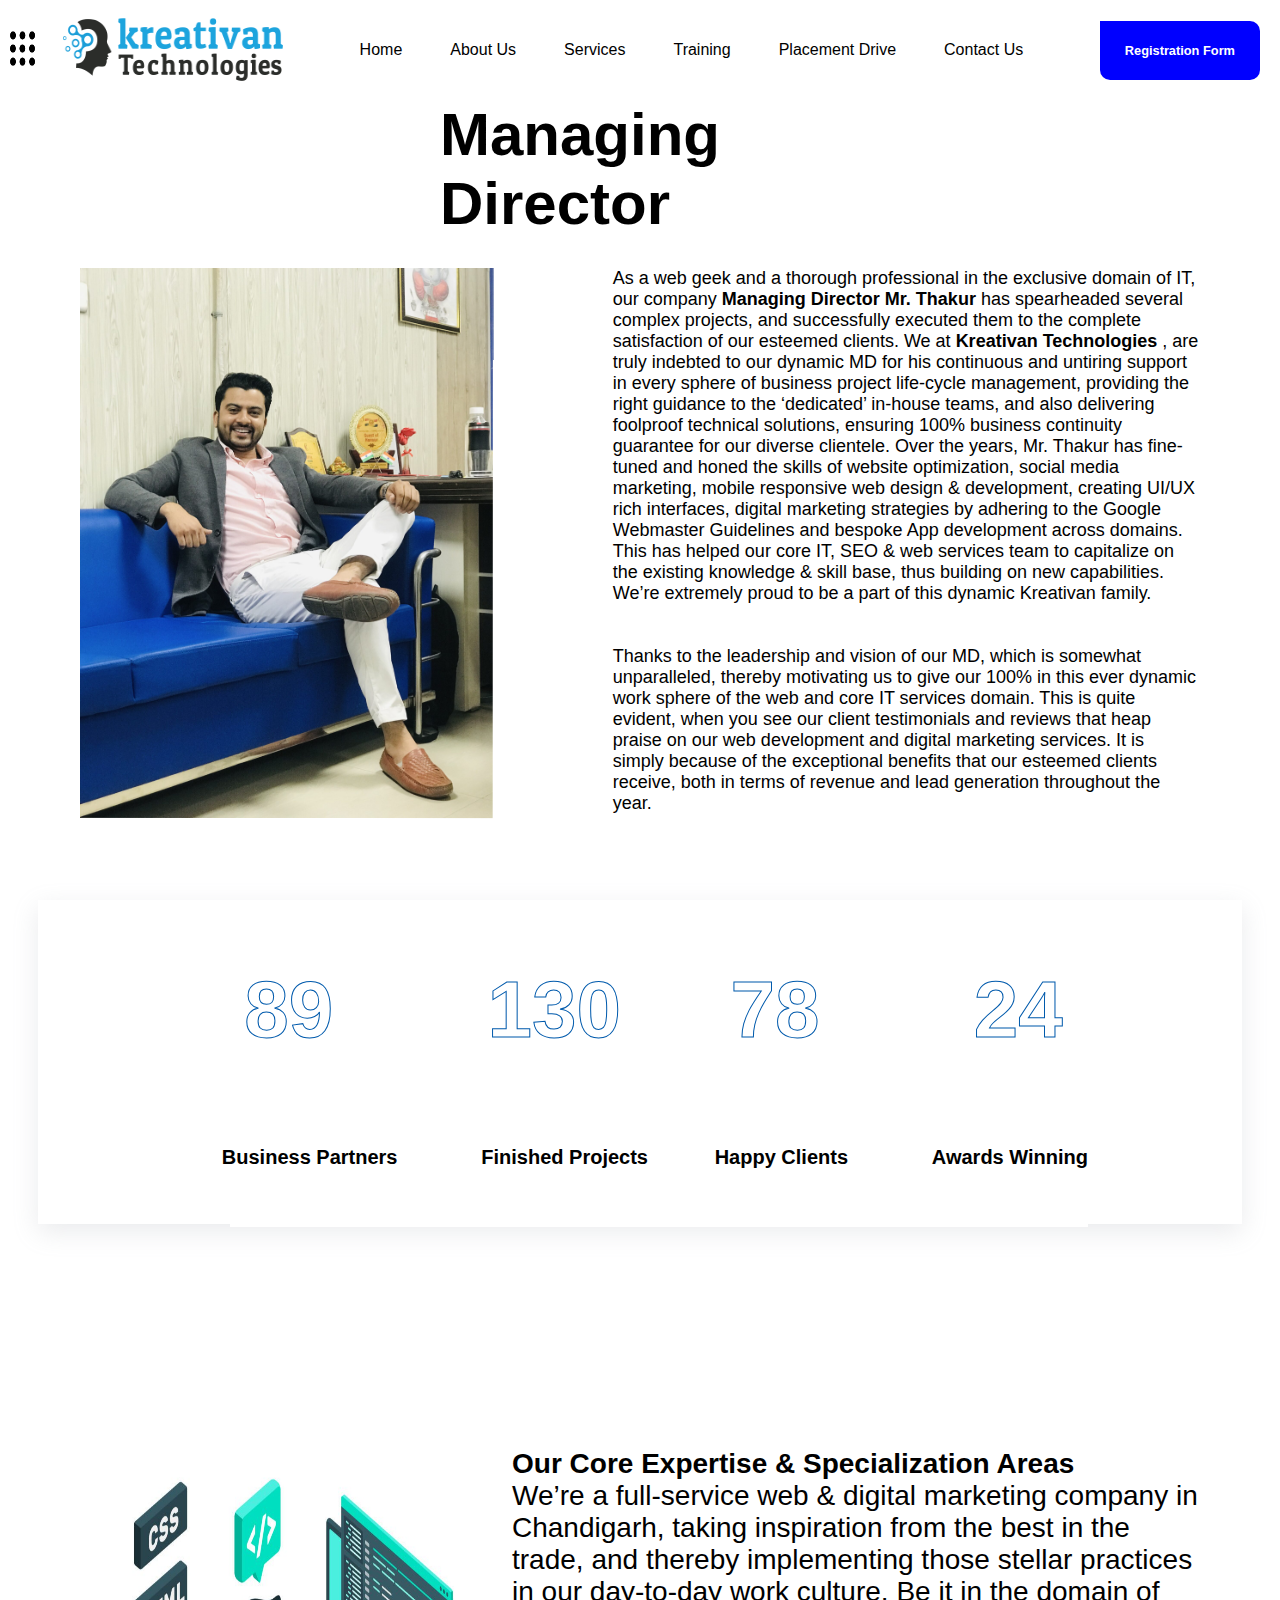
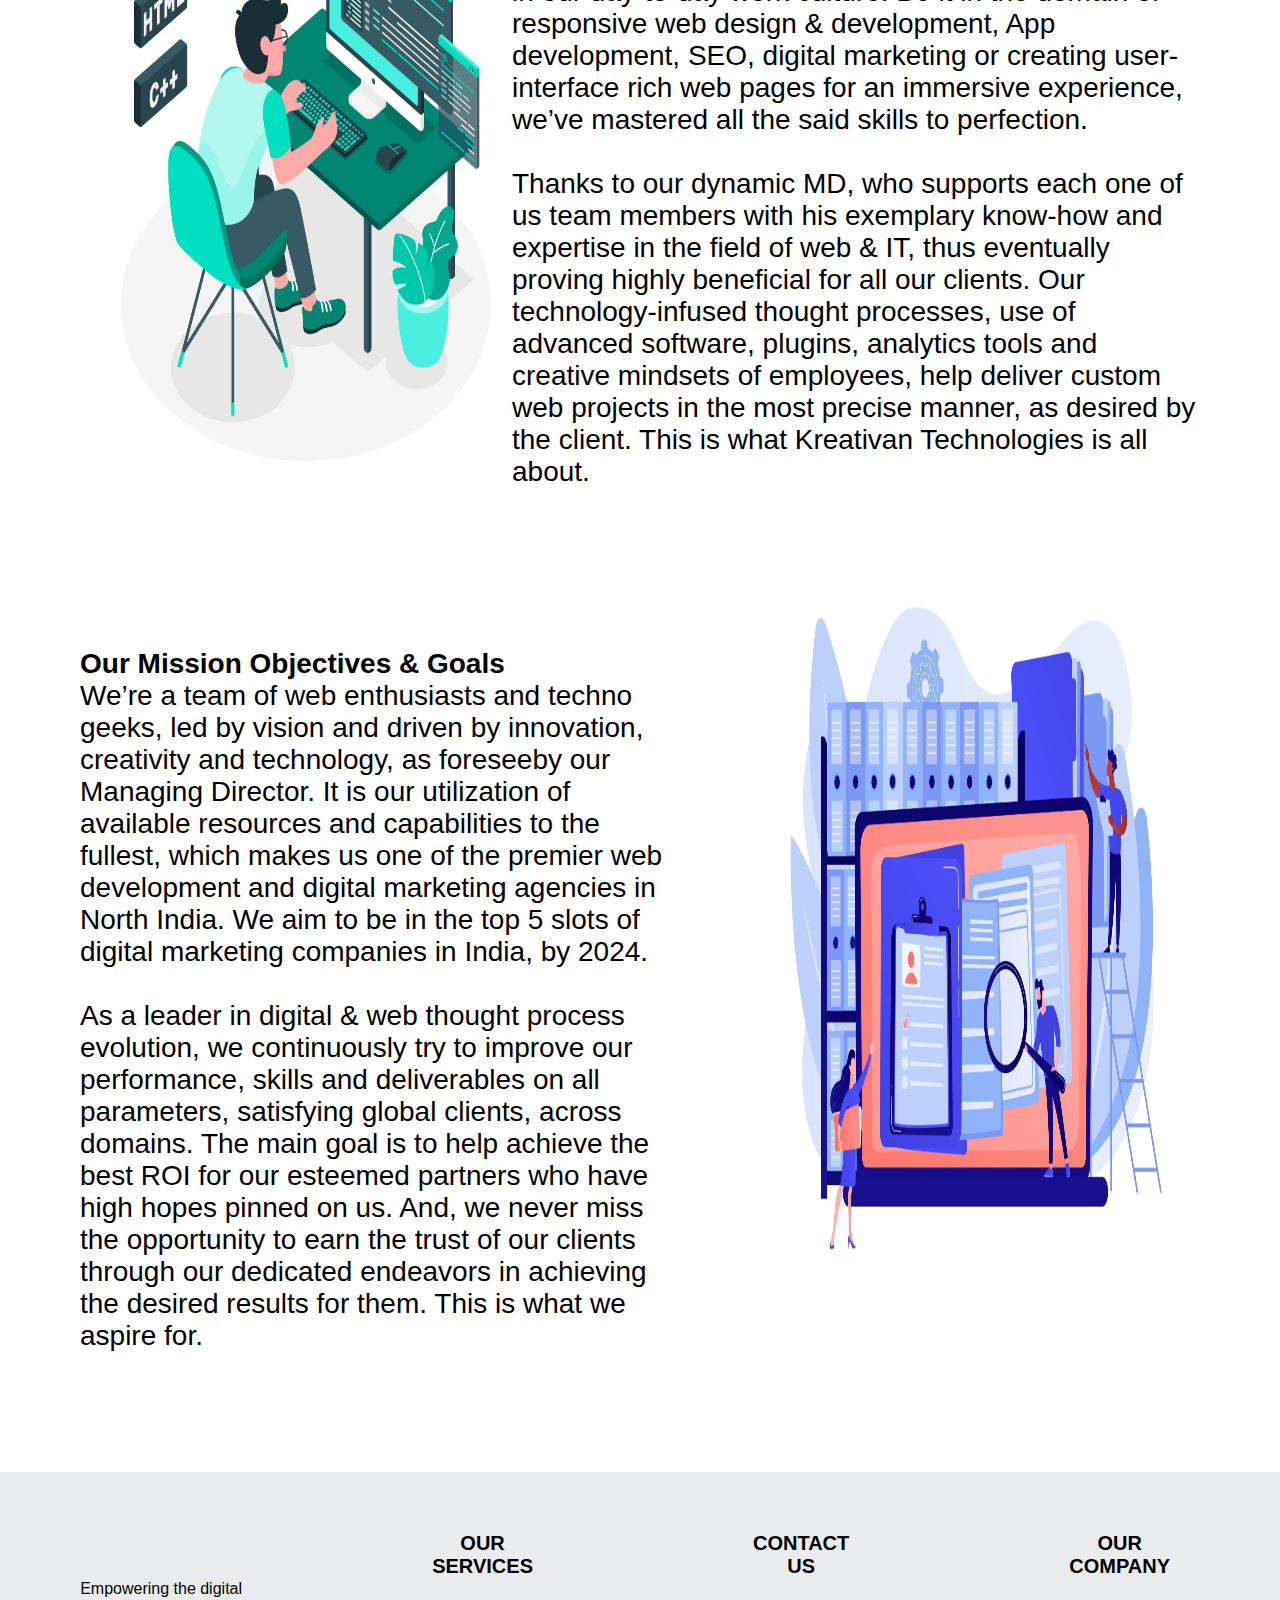
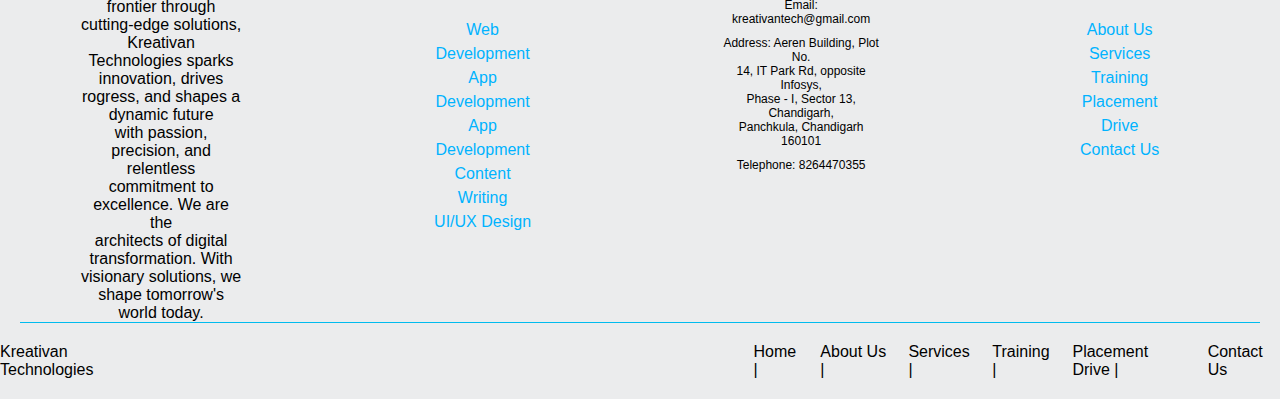
==== about.html @ 8a1e6bbb "changes & add ons" ====
<!DOCTYPE html>
<html lang="en">
  <head>
    <meta charset="UTF-8" />
    <meta name="viewport" content="width=device-width, initial-scale=1.0" />
    <link
      rel="stylesheet"
      href="https://cdnjs.cloudflare.com/ajax/libs/font-awesome/6.5.1/css/all.min.css"
      integrity="sha512-DTOQO9RWCH3ppGqcWaEA1BIZOC6xxalwEsw9c2QQeAIftl+Vegovlnee1c9QX4TctnWMn13TZye+giMm8e2LwA=="
      crossorigin="anonymous"
      referrerpolicy="no-referrer"
    />
    <link rel="stylesheet" href="index.css" />
    <title>Kreativan Tech</title>
  </head>
  <body>
    <header class="header">
      <div class="navbar">
        <!-- Section 1 -->
        <div class="logo">
          <a href="#"
            ><img
              src="assets/WhatsApp Image 2024-02-13 at 15.15.00_d8c6e3d6.jpg"
              alt=""
              height="35"
              width="25"
          /></a>
          <a href="#"
            ><img src="assets/kreativanlogo.png" alt="" height="67" width="234"
          /></a>
        </div>
        <!-- Section 2 -->
        <div class="links-section">
          <ul class="links">
            <li><a href="home">Home</a></li>
            <li><a href="">About Us</a></li>
            <li><a href="services">Services</a></li>
            <li><a href="training">Training</a></li>
            <li><a href="placement.html">Placement Drive</a></li>
            <li><a href="contact.html">Contact Us</a></li>
          </ul>
        </div>
        <!-- Section 3 -->
        <div class="actions">
          <a href="#" class="search_btn" onclick="toggleSearchField()">
            <i class="fas fa-solid fa-magnifying-glass"></i>
          </a>
          <a href="Registeration.html" class="register_btn">Registration Form</a>
        </div>
        <div class="toggle_btn">
          <i class="fa-solid fa-bars"></i>
        </div>
      </div>

      <div class="dropdown_menu">
        <li><a href="home">Home</a></li>
        <li><a href="">About Us</a></li>
        <li><a href="services">Services</a></li>
        <li><a href="training">Training</a></li>
        <li><a href="placement.html">Placement Drive</a></li>
        <li><a href="contact.html">Contact Us</a></li>
        <li><a href="Registeration.html" class="register_btn">Registration Form</a></li>
      </div>
    </header>

    <div class="main-content">
      <h1>Managing Director</h1>
      <div id="md">
          <img id="md1" src="/assets/md.jpg" alt="">
          <p>As a web geek and a thorough professional in the exclusive domain of IT, our company <span> Managing Director Mr. Thakur </span> has spearheaded several complex projects, and successfully executed them to the complete satisfaction of our esteemed clients. We at <span>Kreativan Technologies</span> , are truly indebted to our dynamic MD for his continuous and untiring support in every sphere of business project life-cycle management, providing the right guidance to the ‘dedicated’ in-house teams, and also delivering foolproof technical solutions, ensuring 100% business continuity guarantee for our diverse clientele. Over the years, Mr. Thakur has fine-tuned and honed the skills of website optimization, social media marketing, mobile responsive web design & development, creating UI/UX rich interfaces, digital marketing strategies by adhering to the Google Webmaster Guidelines and bespoke App development across domains. This has helped our core IT, SEO & web services team to capitalize on the existing knowledge & skill base, thus building on new capabilities. We’re extremely proud to be a part of this dynamic Kreativan family. <br> <br> <br> Thanks to the leadership and vision of our MD, which is somewhat unparalleled, thereby motivating us to give our 100% in this ever dynamic work sphere of the web and core IT services domain. This is quite evident, when you see our client testimonials and reviews that heap praise on our web development and digital marketing services. It is simply because of the exceptional benefits that our esteemed clients receive, both in terms of revenue and lead generation throughout the year.</p>
            
      </div>
  </div>
  <div id="page2">
    <div id="content5">
      <div id="content5-1">
          <div class="transtext">89</div>
          <div class="transtext">130</div>
          <div class="transtext">78</div>
          <div class="transtext">24</div>
      </div>
      <div id="content5-2">
          <div class="nrmltext" style="margin-left: -1%;">Business Partners</div>
          <div class="nrmltext">Finished Projects</div>
          <div class="nrmltext"style="margin-left: -2%;" >Happy Clients</div>
          <div class="nrmltext">Awards Winning</div>
      </div>
</div>
      </div>
      <div id="pimg">
          <img src="/assets/pp1.jpg" alt="">
          <p> <span> Our Core Expertise & Specialization Areas</span> <br>
              We’re a full-service web & digital marketing company in Chandigarh, taking inspiration from the best in the trade, and thereby implementing those stellar practices in our day-to-day work culture. Be it in the domain of responsive web design & development, App development, SEO, digital marketing or creating user-interface rich web pages for an immersive experience, we’ve mastered all the said skills to perfection. <br> <br> Thanks to our dynamic MD, who supports each one of us team members with his exemplary know-how and expertise in the field of web & IT, thus eventually proving highly beneficial for all our clients. Our technology-infused thought processes, use of advanced software, plugins, analytics tools and creative mindsets of employees, help deliver custom web projects in the most precise manner, as desired by the client. This is what Kreativan Technologies is all about.
          </p>
         
      </div>
      <div id="pp2">
          <p><span>Our Mission Objectives & Goals</span> <br>
              We’re a team of web enthusiasts and techno geeks, led by vision and driven by innovation, creativity and technology, as foreseeby our Managing Director. It is our utilization of available resources and capabilities to the fullest, which makes us one of the premier web development and digital marketing agencies in North India. We aim to be in the top 5 slots of digital marketing companies in India, by 2024. <br> <br> As a leader in digital & web thought process evolution, we continuously try to improve our performance, skills and deliverables on all parameters, satisfying global clients, across domains. The main goal is to help achieve the best ROI for our esteemed partners who have high hopes pinned on us. And, we never miss the opportunity to earn the trust of our clients through our dedicated endeavors in achieving the desired results for them. This is what we aspire for.</p>
          <img id="p2" src="/assets/pp2.jpg" alt="">
      </div>
  </div>
  <!-- <div id="page3">
      
  </div> -->
</div>
    </div>

    <!-- <footer class="footer"> -->
      <footer>
        <div class="footer">
            <div class="upper">
                <div class="footer-div">
                    <div class="div1">
                        <img height="50px"  src="kreativanlogo.png" alt="">
                        <br>
                        <p>
                            Empowering the digital frontier through <br> 
                            cutting-edge solutions, Kreativan <br> 
                            Technologies  sparks innovation, drives <br>
                            rogress, and shapes a dynamic future <br>
                            with passion, precision, and relentless <br>
                            commitment to excellence. We are the <br>
                            architects of digital transformation. With <br>
                            visionary solutions, we shape tomorrow's <br>
                            world today.
                        </p>
                    </div>
                    <div class="div2">
                        <h6>OUR SERVICES</h6>
                        <ul>
                            <li><a href="">Web Development</a></li>
                            <li><a href="">App Development</a></li>
                            <li><a href="">App Development</a></li>
                            <li><a href="">Content Writing</a></li>
                            <li><a href="">UI/UX Design</a></li>
                    </div>
                    <div class="div3">
                        <h6>CONTACT US</h6>
                        <p>Email: kreativantech@gmail.com</p>
                        <p>Address: Aeren Building, Plot No. <br>
                          14, IT Park Rd, opposite Infosys,<br>
                          Phase - I, Sector 13, Chandigarh,<br> 
                          Panchkula, Chandigarh 160101</p>
                        <p>Telephone: 8264470355</p>
                    </div>
                    <div class="div4">
                        <h6>OUR COMPANY</h6>
                        <ul>
                            <li><a href="">About Us</a></li>
                            <li><a href="">Services</a></li>
                            <li><a href="">Training</a></li>
                            <li><a href="placement.html">Placement Drive</a></li>
                            <li><a href="contact.html">Contact Us</a></li>
                        </ul>
                    </div> 
                </div> 
            </div>
            <hr class="line">          
            <div class="lower">
                <div class="lower-left">
                    Kreativan Technologies
                </div>
                <div class="lower-right">
                    <ul>
                        <li><a href="home">Home |</a></li>
                        <li><a href="">About Us |</a></li>
                        <li><a href="">Services |</a></li>
                        <li><a href="">Training |</a></li>
                        <li><a href="placement.html">Placement Drive |</a></li>
                        <li><a href="contact.html">Contact Us</a></li>
                    </ul>
                </div>
            </div>
        </div>
</footer>
    <!-- </footer> -->
    <script src="https://cdnjs.cloudflare.com/ajax/libs/gsap/3.12.5/gsap.min.js" integrity="sha512-7eHRwcbYkK4d9g/6tD/mhkf++eoTHwpNM9woBxtPUBWm67zeAfFC+HrdoE2GanKeocly/VxeLvIqwvCdk7qScg==" crossorigin="anonymous" referrerpolicy="no-referrer"></script>
    <script src="main.js"></script>
  </body>
</html>
---- index.css ----
* {
    margin: 0;
    padding: 0;
    box-sizing: border-box;
    font-family: 'Open Sans', sans-serif;
}

body {
    min-height: 100vh; /* Ensure the body fills the viewport height */
    display: flex;
    flex-direction: column;
}
.header {
    position: fixed;
    width: 100%;
    background-color: #ffffff;
    z-index: 1000;
}

.main-content {
    margin-top: 100px;
    flex-grow: 1; 
    height: 100%;
    display: flex;
    flex-direction: column;
  }

li {
    list-style: none;
}

a {
    text-decoration: none;
    color: #000;
    font-size: 1rem;
}

a:hover {
    color: #00BBEE;
}

/* HEADER */
header {
    position: relative;
    /* padding: 0 2rem; */
}

.navbar {
    width: 100%;
    height: 100px;
    margin: 0 auto;
    display: flex;
    align-items: center;
    justify-content: space-between;
}

.navbar .logo {
    display: flex;
    align-items: center;
    margin-right: auto; 
}

.navbar .logo img {
    margin-right: 10px;
    margin-left: 10px;
}

.links-section .links {
    display: flex;
    gap: 3rem;
}

.navbar .actions {
    display: flex;
    gap: 1rem;
    align-items: center;
    margin-left: auto; 
    margin-right: 20px;
}

.navbar .toggle_btn {
    color: #000;
    font-size: 1.5rem;
    cursor: pointer;
    display: none;
}

.register_btn {
    background-color: blue !important;
    color: #fff;
    padding: 22px 25px;
    border: none;
    outline: none;
    border-top-right-radius: 10px;
    border-bottom-left-radius: 10px;
    border-bottom-right-radius: 10px;
    font-size: 0.8rem;
    font-weight: bold;
    cursor: pointer;
}

/* DROPDOWN MENU */
.dropdown_menu {
    display: none;
    position: absolute;
    right: 2rem;
    top: 60px;
    height: 0;
    width: 300px;
    background-color: #ffffff;
    border-radius: 10px;
    overflow: hidden;
    transition: height 0.2s cubic-bezier(0.175, 0.885, 0.32, 1.275);
}

.dropdown_menu.open {
    height: 600px;
}

.dropdown_menu li {
    padding: 0.7rem;
    display: flex;
    align-items: center;
    justify-content: center;
}

.dropdown_menu .register_btn {
    display: block;
    text-align: center;
    margin-top: 10px;
}


/* home */
.main-c{
    flex-grow: 1; 
    height: 520vh;
    display: flex;
    flex-direction: column;
    background-color: #fdfdfd;
}
/* #Hcontent{
    height: 100%;
    width: 100%;
} */
#Hcontent1{
    margin-top: 9%;
    width: 74%;
    margin-left: 13%;
}
#Hcontent1 h1{
    font-size: 38px;
    font-weight: 700;
    line-height: 1.2em;
}
#Hcontent2{
    margin-top: 2%;
    background-color: #F2F5FA;
}
#Hcontent2-1{
    padding-top: 8%;
    display: flex;
    margin-left: 12%;
    width: 76%;
    justify-content: space-between;
}
#Hcontent2-1 img{
    border-bottom-left-radius: 70px;
}
#Hcontent2-1 p{
    margin-left: 12%;
    margin-top: 1%;
    font-size: 14pt;
    line-height: 1.875em;
}
#Hcontent2-2{
    margin-top: 5%;
    margin-left: 12%;
    width: 75%;
    justify-content: space-between;
    display: flex;
}
.Hcontent2-2-img img{
    opacity: 0.4;
}
.Hcontent2-2-img img:hover{
    opacity: 1;
}
#Hcontent2-3{
    margin-left: 2%;
    margin-right: 2%;
    margin-top: 5%;
    display: flex;
}
#Hcontent2-3-1{
    position: absolute; 
    margin-top: 2.5%; 
    background-color: #005aac; 
    height: 470px;
    width: 48%;
    border-radius: 6px;
}
#Hcontent2-3-2{
    margin-left: 43%;
    height: 470px;
    width: 57%;
}
#Hcontent3{
    margin-top: 5%;
    margin-left: 20%;
    width: 65%;
}
#Hcontent3 h3 {
    font-size: 36px;
    font-weight: 600;
    line-height: 1.25em;
    letter-spacing: -0.03em;
}
#Hcontent4{
    margin-top: 5%;
    display: flex;
    margin-left: 14%;
}
#Hcontent4 p{
    margin-left: 10%;
    width: 40%;
    font-size: 14pt;
    line-height: 1.875em;
}

.Hcontent5{
    height: 8%;
    width: 94%;
    margin-top: 2%;
    margin-left: 3%;
    padding:5% 8% 5% 10%;
    background-color:white;
    box-shadow: rgba(149, 157, 165, 0.2) 0px 8px 24px;
    position: static;
}
.Hcontent5-1{
    height: 60%;
    display: flex;
    justify-content: space-between;
}
#Htranstext{
    height: 35%;
    width: 100%;
    margin-left: 7%;
    font-size: 80px;
    font-weight: 900;
    color: transparent;
    -webkit-text-stroke-width: 1px;
    -webkit-text-stroke-color: #005aac;
}
.Hcontent5-2{
    height: 40%;
    width: 90%;
    margin-left: 5%;
    display: flex;
    justify-content: space-between;
    position:relative;
    background-color:white;
}
#Hnrmltext{
    font-size: 20px;
    font-weight: 600;
    padding-top: 1%;
}
#Hcontent6{
    margin-top: 1%;
    margin-left: 12%;
    width: 76%;
}
#Hcontent6-1{
    height: 5%;
    /* margin-left: 12%; */
}
#Hcontent6-1 p{
    font-size: 27px;
    font-weight: 600;
}
#Hcontent6-1 p span{
    height: 8px; 
    width: 8px;
    margin-bottom: 7px;
    background-color: blue; 
    border-radius: 100%;
    display:inline-block
}
#Hcontent6-2{
    padding-right: 4vw;
    width: 100%;
}
.Hcontent6-2-1{
    margin-top: 3%;
 display: flex;
}
.content6-2-2{
    margin-left: 2vw;
    height:"240vh" ;
    width:"350vw";
}

/* About */

#content5{
    height: 45%;
    width: 94%;
    margin-top: 4%;
    margin-left: 3%;
    padding:5% 8% 5% 10%;
    background-color:white;
    box-shadow: rgba(149, 157, 165, 0.2) 0px 8px 24px;}

#content5-1{
    height: 95%;
    display: flex;
    justify-content: space-between;
    
}
.transtext{
    height: 35%;
    width: 100%;
    margin-left: 8%;
    font-size: 80px;
    font-weight: 900;
    color: transparent;
    -webkit-text-stroke-width: 1px;
    -webkit-text-stroke-color: #005aac;
}
#content5-2{
    height: 10%;
    width: 67%;
    margin-top: -1%;
    margin-left: 5%;
    position: absolute;
    display: flex;
    justify-content: space-between;
    background-color:white;
}
.nrmltext{
    font-size: 20px;
    font-weight: 600;
    padding-top:1%;
}

h1{
    padding: 0 440px;
    font-size: 60px;
}
#md{
    display: flex;
    padding: 30px 80px;
    gap: 120px;
}
#md1{
    height: 43vw;
    width: 35vw;
}
#md p{
    font-size: 18px;
}
#md span{
    font-weight: bold;
}

#page2{
    height: 80vh;
    width: 100wh;
    
}
#p1{
   display: flex;
   gap: 40px;
   font-size: 5vh;
   justify-content: center;
   padding: 50px;
}

#pimg img{
    padding-left: 100px;
 height: 70vh;
    width: 40vw;
}
#pimg{
    display: flex;
    margin-top: -120px;
}
#pimg p{
    padding-right: 80px;
    font-size: 28px;
}
#pimg p span{
    font-weight: bolder;
}
#pp2{
    padding-top: 80px;
    display: flex;
}
#p2{
    padding-right: 100px;
    height: 80vh;
    width: 40vw;
}
#pp2 p{
    padding: 80px;
    font-size: 28px;
}
#pp2 p span{
    font-weight: bolder;
}

#page3{
    width:100vw;
    height:100vh;
}

.footer {
    height: auto;
    background-color: #ebeced;
    display: flex;
    flex-direction: column;
    align-items: center;
    justify-content: space-between;
    margin-top: 40px;
}

.upper {
    display: flex;
    padding: auto;
    background-color: #ebeced;
    margin-top: 40px;
}

.footer-div {
    display: flex;
    justify-content: center; /* Center the divs horizontally */
}

.footer-div > div {
    margin: 0 80px; /* Add space between the divs */
    text-align: center; /* Center the content inside each div */
}


.div1 img{
    display: flex;
    margin: 0 auto;
}

.div1 p{
    text-align: center;

}


.div2 h6{
    margin: 0 10px;
    padding: 20px;
    color: black;
font-size: 20px;
}

.div2 ul{
    margin: 0 10px;
    padding: 20px;
    color: black;
    font-size: 15px;
    list-style: none;
}

.div2 ul li a{
    line-height: 1.5rem;
    text-decoration: none;
    color: rgb(0, 179, 255);
}
.div3 h6{
    margin: 0 10px;
    padding: 20px;
    color: black;
font-size: 20px;
}
.div3 p{
    color: black;
font-size: 12px;
margin-bottom: 10px;
}
.div4 h6{
    margin: 0 10px;
    padding: 20px;
    color: black;
font-size: 20px;
}
.div4 ul{
    margin: 0 10px;
    padding: 20px;
    color: black;
    font-size: 15px;
    list-style: none;
}

.div4 ul li a{
    line-height: 1.5rem;
    text-decoration: none;
    color: rgb(0, 179, 255);
}

.lower {
    display: flex;
    justify-content: space-between;
    align-items: flex-end;
    padding: 20px 0; /* Adjust padding as needed */ 
}

.lower-left{
    margin-right: 400px; 
}

.lower-right {
    margin-left: 200px;
}

.lower-right ul {
    color: black;
    text-decoration: none;
    display: flex;
    list-style: none;
    padding: 0;
}

.lower-right li {
    margin-left: 20px; /* Adjust margin as needed */
}

.lower-right li:first-child {
    margin-left: 0; /* Remove margin for the first li element */
}

.lower-right li a{
    text-decoration: none;
    color:black;
}

.line {
    width: calc(100% - 40px); /* Adjust width based on margin */
    margin: 0 auto;
    border: none;
    border-top: 1px solid #00BBEE; /* Change border color to blue */
}


/* Contact Us */
.main-cont {
    flex-grow: 1; 
    height: 190vh;
    display: flex;
    flex-direction: column;
    background-color: #fdfdfd;
  }
.upper-card {
    height: 50%;  
    width: 100%;
}

.upper-card {
    background-color: #000000;
}

.middle-card {
    height: 60vw;
    width: calc(250vh - 50px); /* Decrease width to make it smaller */
    max-width: 1200px; /* Maximum width */
    display: flex; 
    align-items: center;
    position: absolute;
    background-color: #fff; /* Background color */
    margin-top: 58vh;
    border-radius: 5px; /* Rounded edges */
    margin-left: 150px;
    box-shadow: 0 0 10px 5px rgba(43, 39, 39, 0.2);
}
  
  .middle-content {
    width: 50%;
  }
  
  .left-content, .right-content {
    width: 50%;
    display: flex;
    flex-direction: column;
    margin-top: 0px;
  }
  .left-content{
    margin-top: -80px;
  }
  .right-content{
    margin-top: 80px;
  }
  
  .left-content {
    justify-content: space-between;
    color: #000000;
  }
  .lefttext {
    display: inline-block;
    margin-bottom: 10px; /* Add margin between each item */
}
.upper-content h1{
    padding: 0 0px;
    font-size: 38px;
    margin-bottom: 40px;
}
.lower-content{
    align-items: center; 
}

.number {
    display: inline-block;
    color: #00bbee;
    transition: color 0.31s ease; /* Smooth transition for color change */
}

.number:hover {
    color: #000000; /* Change color to black on hover */
}


  .right-content {
    justify-content: center;
} 
  .upper-content, .lower-content {
    margin-bottom: 20px;
  }
  
  .typography {
    margin-bottom: 10px;
  }
input[type="text"],
input[type="email"],
input[type="phone"],
textarea {
    border-color: #e8edf6;
    background-color: #e8edf6;
    height: 50px;
    -moz-box-sizing: border-box;
    box-sizing: border-box;
    -webkit-transition: all 0.3s;
    transition: all 0.3s;
    border-width: 2px;
    border-style: solid;
    padding: 8px 18px;
    width: 50%;
    display: block;
    outline: none !important;
    -webkit-border-radius: 5px;
    border-radius: 5px;
}
textarea {
    height: 200px; 
}

input[type="text"]:focus,
input[type="email"]:focus,
input[type="phone"]:focus,
textarea:focus {
    border-color: #4c6eb0;
    background-color: white;
}
.typography{
    font-size: 12px;
    color:grey;

}
button[type="submit"] {
    background-color: var(--wpforms-button-background-color);
    background-color: #4AEADC;
    color: #fff;
    font-family: Inter, Arial, Helvetica, sans-serif;
    font-size: 12px;
    text-transform: uppercase;
    letter-spacing: 0px;
    word-spacing: 0px;
    font-style: normal;
    font-weight: 600;
    border: none;
    padding: 12px 35px 7px;
    height:40px;
    cursor: pointer;
    border-radius: 5px;
    background-image: linear-gradient(to right, #4AEADC 50%, transparent 50%);
    background-size: 200% 100%;
    transition: background-position 0.3s, color 0.3s;
    box-shadow: 0px 2px 4px rgba(0, 0, 0, 0.4);
    display: flex;
    align-items: flex-end;
    border-radius: 5px 5px 5px 0;
}

button[type="submit"]:hover {
    background-position: -100% 0;
    color: white;
    background-color: #00BBEE;
}


/* Placement Drive Page */
.main-co{
    flex-grow: 1; 
    height: 140vh;
    display: flex;
    flex-direction: column;
    background-color: #fdfdfd;
}
#page1 #p h1{
    padding-top: 200px;
    margin-left: 36%;
    color: #0FB3F0;
    font-size: 45px;
}
#logos img{
    height: 35vh;
}
#logos{
    display: flex;
    margin-top: 20px;
    margin-left: 125px;
    gap: 80px;
}

#logos1 img{
    height: 35vh;
}

#logos1{
    display: flex;
    margin-top: 25px;
    margin-left: 125px;
    gap: 80px;
}
#p h1{
    padding: 0 0px;
}

/* registeration */
.main-conte{
    flex-grow: 1; 
    height: 200vh;
    display: flex;
    flex-direction: column;
    background-color: #fdfdfd;
}

/* Responsive Design */
@media (max-width: 992px) {
    .navbar .links,
    .navbar .register_btn {
        display: none;
    }

    .navbar .toggle_btn {
        display: block;
    }

    .navbar .search_btn {
        margin-left: 80px;
    }

    .dropdown_menu {
        display: block;
    }
}

@media (max-width: 576px) {
    .dropdown_menu {
        left: 2rem;
        width: unset;
    }
}
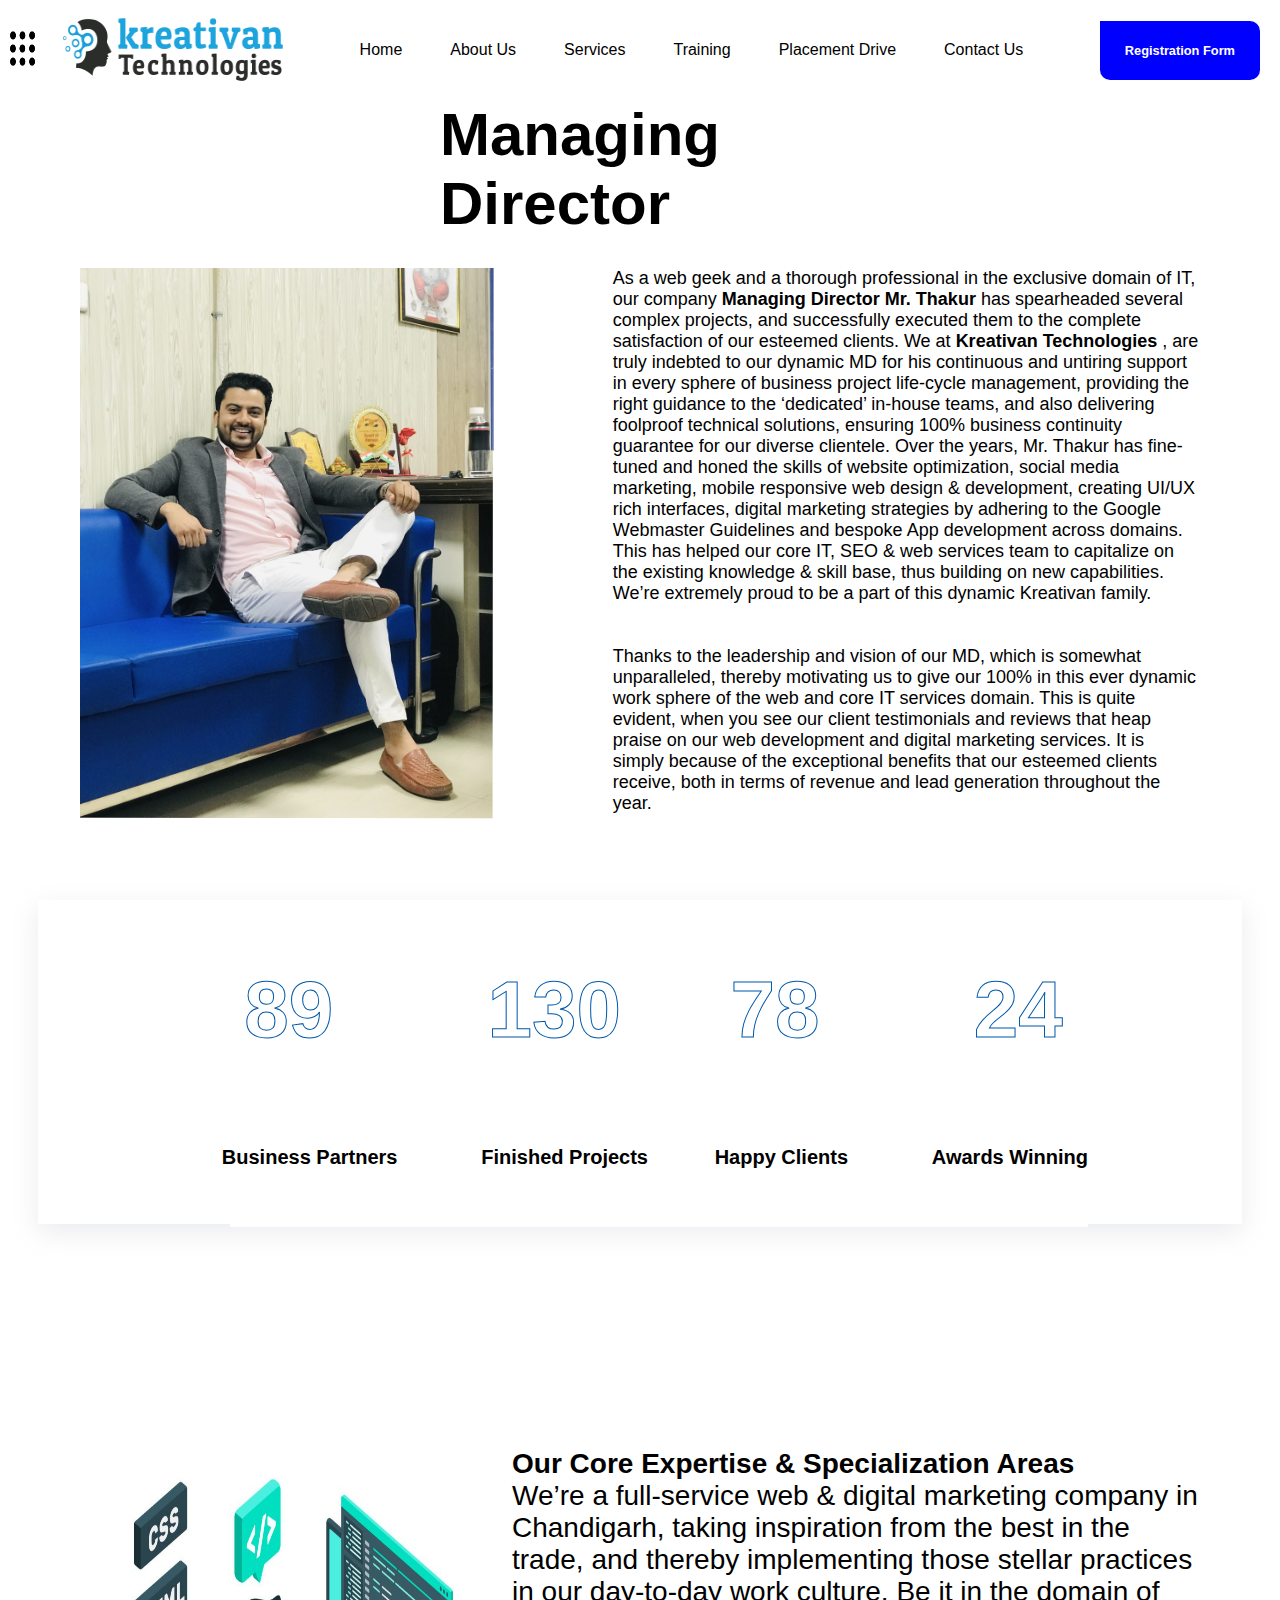
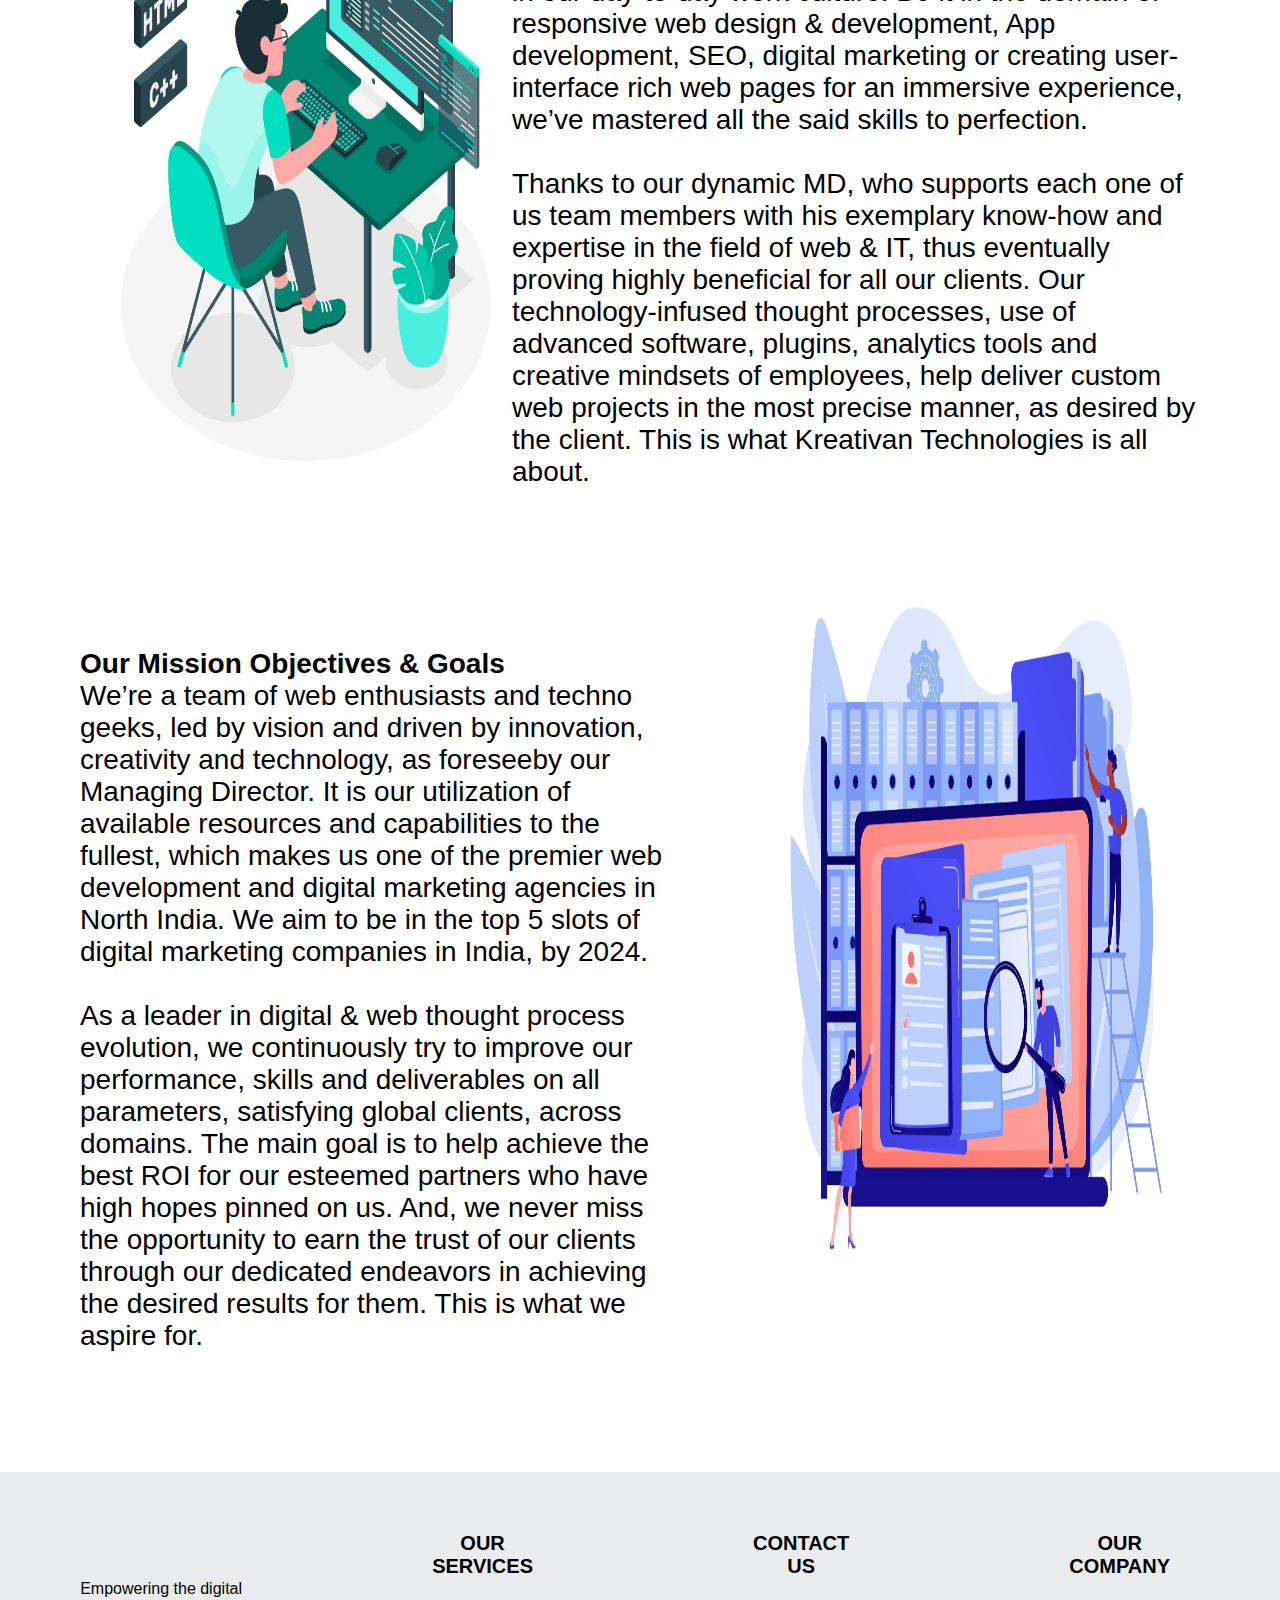
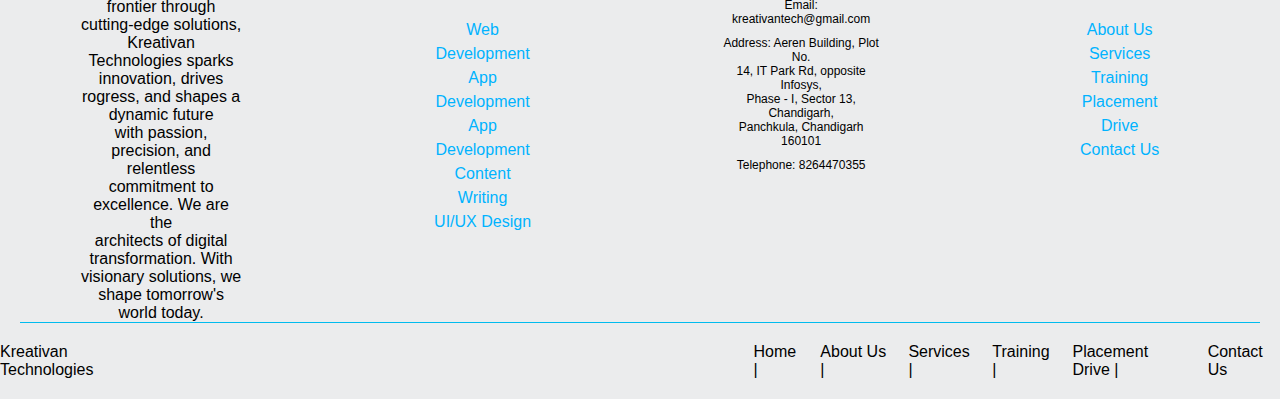
==== commit fdbb4a63: "changes" ====
--- a/about.html
+++ b/about.html
@@ -32,10 +32,10 @@
         <!-- Section 2 -->
         <div class="links-section">
           <ul class="links">
-            <li><a href="home">Home</a></li>
+            <li><a href="index.html">Home</a></li>
             <li><a href="">About Us</a></li>
-            <li><a href="services">Services</a></li>
-            <li><a href="training">Training</a></li>
+            <li><a href="service.html">Services</a></li>
+            <li><a href="training.html">Training</a></li>
             <li><a href="placement.html">Placement Drive</a></li>
             <li><a href="contact.html">Contact Us</a></li>
           </ul>
@@ -53,10 +53,10 @@
       </div>
 
       <div class="dropdown_menu">
-        <li><a href="home">Home</a></li>
+        <li><a href="index.html">Home</a></li>
         <li><a href="">About Us</a></li>
-        <li><a href="services">Services</a></li>
-        <li><a href="training">Training</a></li>
+        <li><a href="service.html">Services</a></li>
+        <li><a href="training.html">Training</a></li>
         <li><a href="placement.html">Placement Drive</a></li>
         <li><a href="contact.html">Contact Us</a></li>
         <li><a href="Registeration.html" class="register_btn">Registration Form</a></li>
@@ -148,8 +148,8 @@
                         <h6>OUR COMPANY</h6>
                         <ul>
                             <li><a href="">About Us</a></li>
-                            <li><a href="">Services</a></li>
-                            <li><a href="">Training</a></li>
+                            <li><a href="service.html">Services</a></li>
+                            <li><a href="training.html">Training</a></li>
                             <li><a href="placement.html">Placement Drive</a></li>
                             <li><a href="contact.html">Contact Us</a></li>
                         </ul>
@@ -165,8 +165,8 @@
                     <ul>
                         <li><a href="home">Home |</a></li>
                         <li><a href="">About Us |</a></li>
-                        <li><a href="">Services |</a></li>
-                        <li><a href="">Training |</a></li>
+                        <li><a href="service.html">Services |</a></li>
+                        <li><a href="training.html">Training |</a></li>
                         <li><a href="placement.html">Placement Drive |</a></li>
                         <li><a href="contact.html">Contact Us</a></li>
                     </ul>
--- a/index.css
+++ b/index.css
@@ -530,11 +530,11 @@
 }
 
 .lower-right li {
-    margin-left: 20px; /* Adjust margin as needed */
+    margin-left: 20px; 
 }
 
 .lower-right li:first-child {
-    margin-left: 0; /* Remove margin for the first li element */
+    margin-left: 0; 
 }
 
 .lower-right li a{
@@ -639,6 +639,8 @@
 input[type="text"],
 input[type="email"],
 input[type="phone"],
+input[type="college"],
+input[type="address"],
 textarea {
     border-color: #e8edf6;
     background-color: #e8edf6;
@@ -663,6 +665,8 @@
 input[type="text"]:focus,
 input[type="email"]:focus,
 input[type="phone"]:focus,
+input[type="college"]:focus,
+input[type="address"]:focus,
 textarea:focus {
     border-color: #4c6eb0;
     background-color: white;
@@ -670,7 +674,6 @@
 .typography{
     font-size: 12px;
     color:grey;
-
 }
 button[type="submit"] {
     background-color: var(--wpforms-button-background-color);
@@ -743,13 +746,89 @@
 }
 
 /* registeration */
-.main-conte{
+.main-conte {
     flex-grow: 1; 
-    height: 200vh;
+    height: 150vh;
     display: flex;
     flex-direction: column;
     background-color: #fdfdfd;
-}
+    margin-top: 250px; 
+    margin-left: 140px;
+}
+
+.name-inputs {
+    display: flex;
+    gap: 50px;    /* grid-template-columns: 1fr 1fr; */
+}
+
+.name-input {
+    display: flex;
+    gap: 350px;    /* grid-template-columns: 1fr 1fr; */
+}
+.name-inputs input {
+    width: 320px;
+}
+select#courses {
+    border-color: #e8edf6;
+    background-color: #e8edf6;
+    height: 50px;
+    -moz-box-sizing: border-box;
+    box-sizing: border-box;
+    -webkit-transition: all 0.3s;
+    transition: all 0.3s;
+    border-width: 2px;
+    border-style: solid;
+    padding: 8px 18px;
+    width: 50%;
+    display: block;
+    outline: none !important;
+    -webkit-border-radius: 5px;
+    border-radius: 5px;
+}
+select#courses:focus {
+    border-color: #4c6eb0;
+    background-color: white;
+}
+textarea#message {
+    width: 85%;
+    height:25%;
+}
+
+
+/* services */
+.main-contents {
+    flex-grow: 1; 
+    height: 150vh;
+    display: flex;
+    flex-direction: column;
+    background-color: #fdfdfd;
+    margin-top: 250px; 
+    margin-left: 140px;
+}
+
+
+
+/* training */
+.main-contentt {
+    flex-grow: 1; 
+    height: 150vh;
+    display: flex;
+    flex-direction: column;
+    background-color: #fdfdfd;
+    margin-top: 250px; 
+    margin-left: 140px;
+}
+
+
+/* Responsive design for pages*/
+/* Home Responsive design */
+
+
+
+
+
+
+
 
 /* Responsive Design */
 @media (max-width: 992px) {
